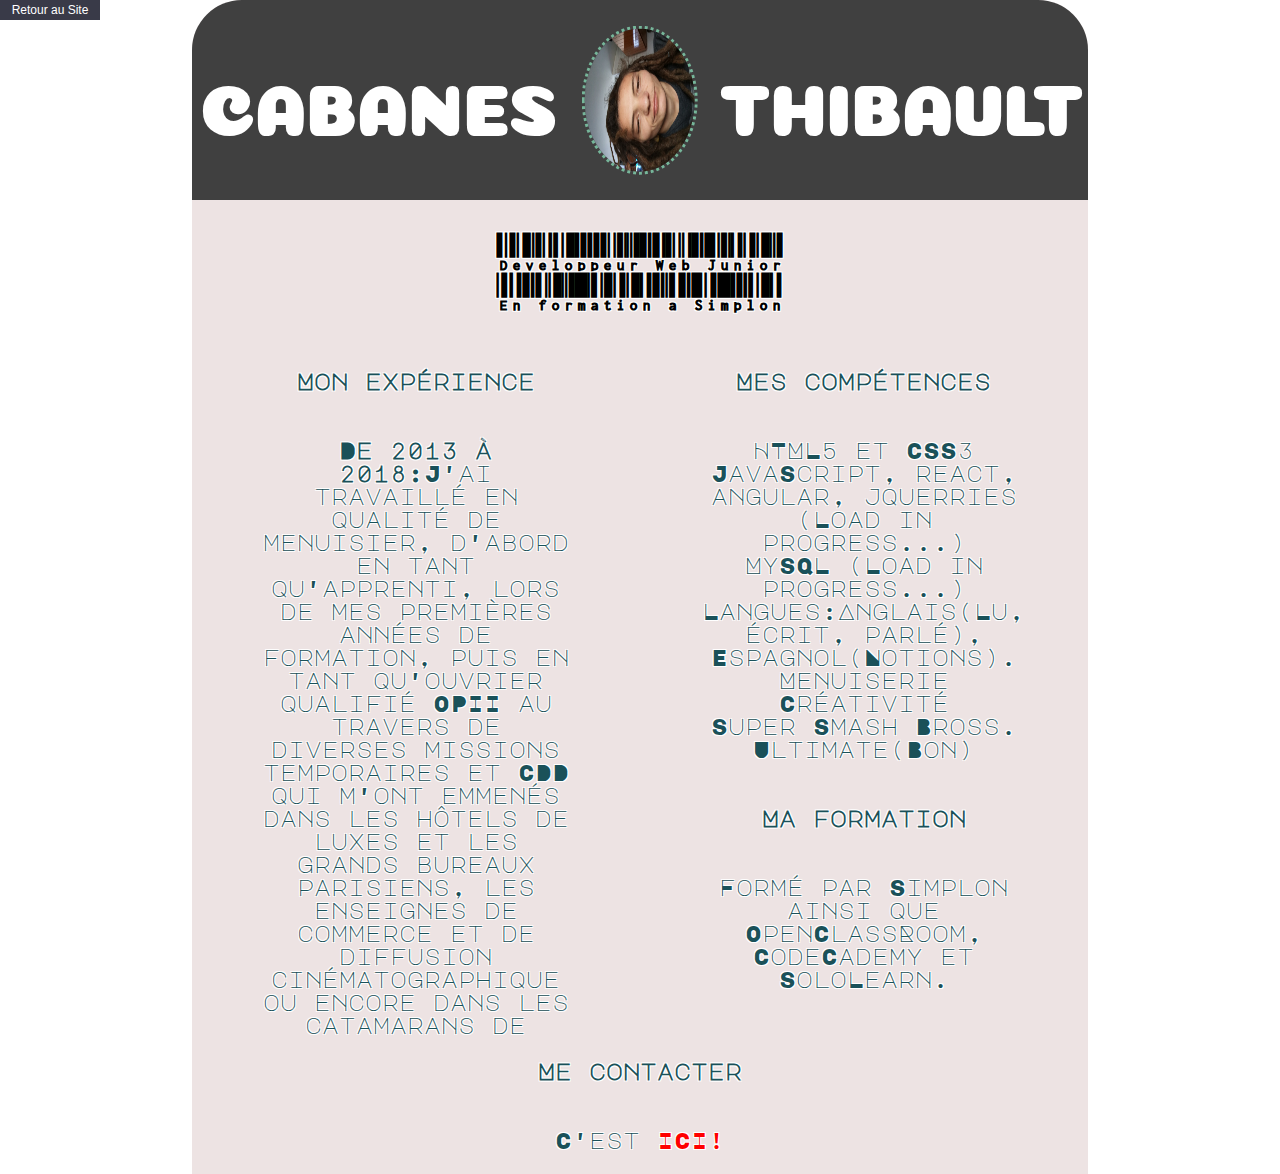
==== CV.html @ e942884b "first commit" ====
<!DOCTYPE html>
<html lang="en">
<head>
	<meta charset="UTF-8">
	<title>Thibault Cabanes|Développeur Web Junior</title>
	<link href="CV/Style.css" type="text/css" rel="Stylesheet">
</head>
<body>
	<a href="Acceuil.html"><button id="back">Retour au Site</button></a>
	<div class="grid">
		<div class="head1">
			<h1>CABANES</h1>
	    </div>
		<div class="photo">
			<img id="moi" src="CV/20170605_103949.jpg">
		</div>
		<div class="head2">
			<h1>THIBAULT</h1>
		</div>
		<div class="titre">
			<h2>Developpeur Web Junior <br/> En formation a Simplon</div></h2>
		<div class="xp">
			<h3>Mon expérience</h3>
   				<ul>
     				<li><strong>De 2013 à 2018:</strong>J'ai travaillé en qualité de menuisier,
       				 d'abord en tant qu'apprenti, lors de mes premières années de formation, puis
       				 en tant qu'ouvrier qualifié OPII au travers de diverses missions temporaires
       				 et CDD qui m'ont emmenés dans les hôtels de luxes et les grands bureaux parisiens,
       				 les enseignes de commerce et de diffusion cinématographique ou encore dans les
       				 catamarans de l'usine Catana basée dans le Languedoc-Roussillon.</li>
     				<li><strong>Depuis 2018:</strong>De retour en région Parisienne, suite à ma pérégrination
       				 dans le sud, et las des conditions de travail errintantes d'un métier pourtant si noble,
       				 j'ai décidé de me "ranger" et de me former à un métier plus actuel dans le cadre duquel
       				 je pourrais m'épanouïr pleinement, j'ai donc décidé de me lancer dans le développement web
       				 et de me confronter à ce domaine qui me semblait si complexe: le code informatique, ainsi
       				 j'ai commencé à suivre des cursus sur diverses plateformes de formation en ligne, afin de
       				 faire un tour plus ou moins complet des differentes informations à connaître, puis je me
       				 suis inscrit à la formation développement web de Simplon, que je suit actuellement, en
       				 espérant qu'avec elle je puisse vivre de grandes aventures... À suivre!!</li>
   				</ul>
		</div>
		<div class="skill">
			<h3>Mes compétences</h3>
   			<ul>
     			<li>HTML5 et CSS3</li>
					<li>JavaScript, react, angular, jquerries (Load in progress...)</li>
					<li>MySQL (Load in progress...)</li>
       			<li>Langues:Anglais(Lu, écrit, parlé), Espagnol(Notions).
       			<li>Menuiserie</li>
     			<li>Créativité</li>
     			<li>Super Smash Bross. Ultimate(Bon)</li>
    		</ul>
    		<h3>Ma formation</h3>
    		<p>Formé par Simplon ainsi que OpenClassRoom, CodeCademy et SoloLearn.</p>
		</div>
		<div class="contact">
			<h3>Me contacter</h3>
    		<p>C'est <a href="mailto:cabanes.thibault@gmail.com" title="cabanes.thibault@gmail.com">ICI!</a></p>
		</div>
	</div>
</body>
</html>
---- CV/Style.css ----
@import url('https://fonts.googleapis.com/css?family=Coiny');
@import url('https://fonts.googleapis.com/css?family=Libre+Barcode+128+Text');
@import url('https://fonts.googleapis.com/css?family=Major+Mono+Display');

::-webkit-scrollbar {
	width: 2px;
}

::-webkit-scrollbar-track {
	box-shadow: inset 0 0 5px none;
}

::-webkit-scrollbar-thumb {
	background: darkgrey;
}

::-webkit-scrollbar-thumb:hover {
	background: black;
}
* {
	font-family: 'Major Mono Display', monospace;
	font-size: 23px;
	text-align: center;
	color: #1a5159/*#6086c1*/;
	text-shadow: white 1px 1px, white -1px 1px, white -1px -1px, white 1px -1px;
}

body {
	margin: 0px;
	width: 100%;
	display: grid;
	grid-template-columns: 1fr 70% 1fr;
	grid-template-rows: auto;
	grid-template-areas: ". g .";
	/*background-image: url(https://encrypted-tbn0.gstatic.com/images?q=tbn:ANd9GcSnGdnWO7YN3viCZqjXkhy-jDtIOmTBNz8X1rwHwPdCDLzBFpv_Og);*/
	background-repeat: no-repeat;
	background-size: cover;
}

a {
	text-decoration: none;
	color: white;
}

#back {
	font-family: Arial;
	font-size: 12px;
	text-shadow: none;
	width: 100px;
	height: 20px;
	display: flex;
	justify-content: center;
	align-items: center;
	background-color: rgba(7, 9, 26, 0.8);
	color: white;
	border: none;
	position: absolute;
	z-index: 12;
}

h1 {
    font-family: Coiny;
    font-size: 70px;
		color: white;
    margin: 0;
		text-shadow: none;
}

h2 {
	font-family: 'Libre Barcode 128 Text', cursive;
	font-size: 40px;
	color: black;
}

p {
}

ul {
	padding: 0;
}

li {
	display: block;
}

a {
	color: red;
}
.grid {
	grid-area: g;
	display: grid;
  grid-template-columns: repeat(12, 1fr);
  grid-template-rows: 200px auto auto auto;
  grid-template-areas: "head head head head head p p headeu headeu headeu headeu headeu"
 					"t t t t t t t t t t t t"
 					"x x x x x x s s s s s s"
 					"c c c c c c c c c c c c";
	/*background-image: url(https://s-media-cache-ak0.pinimg.com/originals/98/55/fb/9855fbe5dcdb69eb9aa9fe7aa703eedf.jpg);*/
	background-color: rgba(165, 116, 116, 0.20);
	/*background-repeat: no-repeat;
	background-size: cover;*/
	border-radius: 50px 50px 0 0;
}

.head1 {
    grid-area: head;
    display: flex;
    justify-content: center;
    align-items: center;
    background-color:#404040;
	border-radius: 50px 0 0 0;
}

.photo {
   grid-area: p;
   display: flex;
   justify-content: center;
   align-items: center;
   background-color: #404040;
}

#moi {
	transform: rotate(-90deg);
	width: 190px;
	height: 110px;
	border-radius: 50%;
	border: 3px dotted #76B69A;

}

.head2 {
    grid-area: headeu;
    display: flex;
    justify-content: center;
    align-items: center;
    background-color: #404040;
	border-radius: 0 50px 0 0;
}

.titre {
	grid-area:t;

}

.xp {
	grid-area: x;
	width: 70%;
	height: 690px;
	margin: 0 15%;
	display: flex;
	flex-direction: column;
	justify-content: flex-start;
	align-items: center;
	overflow-y: scroll;
}

.skill {
	grid-area: s;
	width: 70%;
	margin: 0 15%;
	display: flex;
	flex-direction: column;
	justify-content: flex-start;
	align-items: center;
}

.contact {
	grid-area: c;
	display: flex;
	flex-direction: column;
	justify-content: flex-start;
	align-items: center;
}
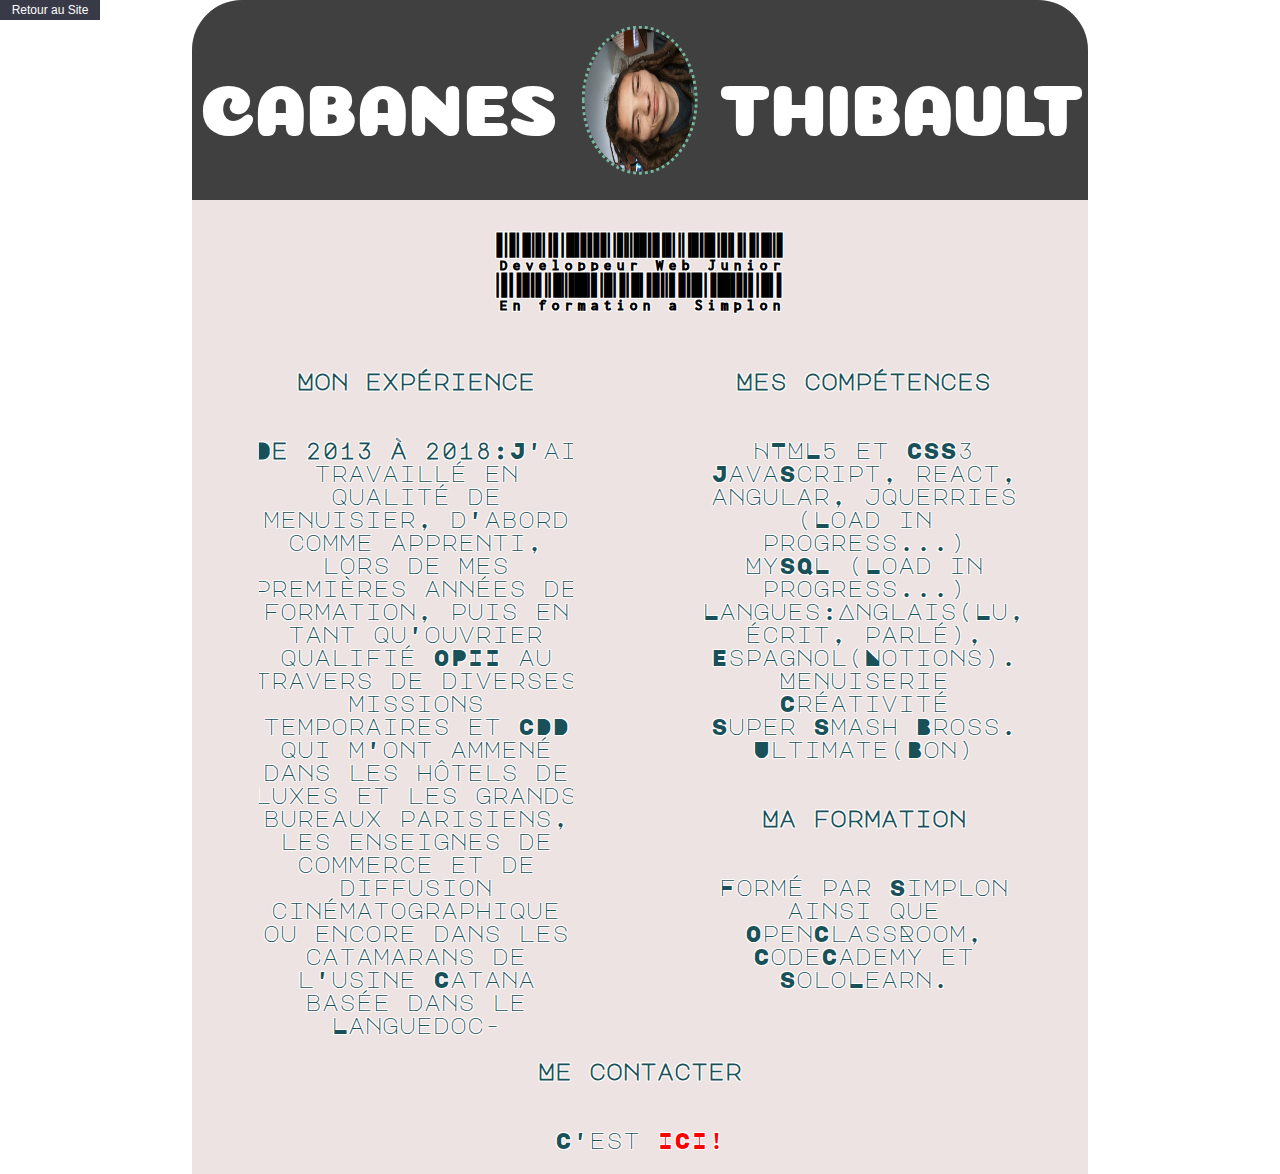
==== commit b5e449ea: "correction" ====
--- a/CV.html
+++ b/CV.html
@@ -6,7 +6,7 @@
 	<link href="CV/Style.css" type="text/css" rel="Stylesheet">
 </head>
 <body>
-	<a href="Acceuil.html"><button id="back">Retour au Site</button></a>
+	<a href="index.html"><button id="back">Retour au Site</button></a>
 	<div class="grid">
 		<div class="head1">
 			<h1>CABANES</h1>
@@ -23,20 +23,19 @@
 			<h3>Mon expérience</h3>
    				<ul>
      				<li><strong>De 2013 à 2018:</strong>J'ai travaillé en qualité de menuisier,
-       				 d'abord en tant qu'apprenti, lors de mes premières années de formation, puis
+       				 d'abord comme apprenti, lors de mes premières années de formation, puis
        				 en tant qu'ouvrier qualifié OPII au travers de diverses missions temporaires
-       				 et CDD qui m'ont emmenés dans les hôtels de luxes et les grands bureaux parisiens,
+       				 et CDD qui m'ont ammené dans les hôtels de luxes et les grands bureaux parisiens,
        				 les enseignes de commerce et de diffusion cinématographique ou encore dans les
        				 catamarans de l'usine Catana basée dans le Languedoc-Roussillon.</li>
-     				<li><strong>Depuis 2018:</strong>De retour en région Parisienne, suite à ma pérégrination
-       				 dans le sud, et las des conditions de travail errintantes d'un métier pourtant si noble,
-       				 j'ai décidé de me "ranger" et de me former à un métier plus actuel dans le cadre duquel
-       				 je pourrais m'épanouïr pleinement, j'ai donc décidé de me lancer dans le développement web
-       				 et de me confronter à ce domaine qui me semblait si complexe: le code informatique, ainsi
-       				 j'ai commencé à suivre des cursus sur diverses plateformes de formation en ligne, afin de
-       				 faire un tour plus ou moins complet des differentes informations à connaître, puis je me
-       				 suis inscrit à la formation développement web de Simplon, que je suit actuellement, en
-       				 espérant qu'avec elle je puisse vivre de grandes aventures... À suivre!!</li>
+     				<li><strong>Depuis 2018:</strong>De retour en région Parisienne et las des conditions de travail 
+     				 ereintantes d'un métier pourtant si noble,
+       				 j'ai décidé de me former à un métier d'avenir, dans le cadre duquel
+       				 je pourrai m'épanouir pleinement. J'ai donc décidé de me lancer dans le développement web
+       				 et de me confronter à ce domaine qui me semblait si complexe: le code informatique. Ainsi
+       				 j'ai commencé à suivre des cursus sur diverses plateformes de formation en ligne, puis je me
+       				 suis inscrit à la formation développement web de Simplon, en
+       				 espérant qu'avec elle je puisse vivre de nouvelles aventures professionnelles... À suivre!!</li>
    				</ul>
 		</div>
 		<div class="skill">
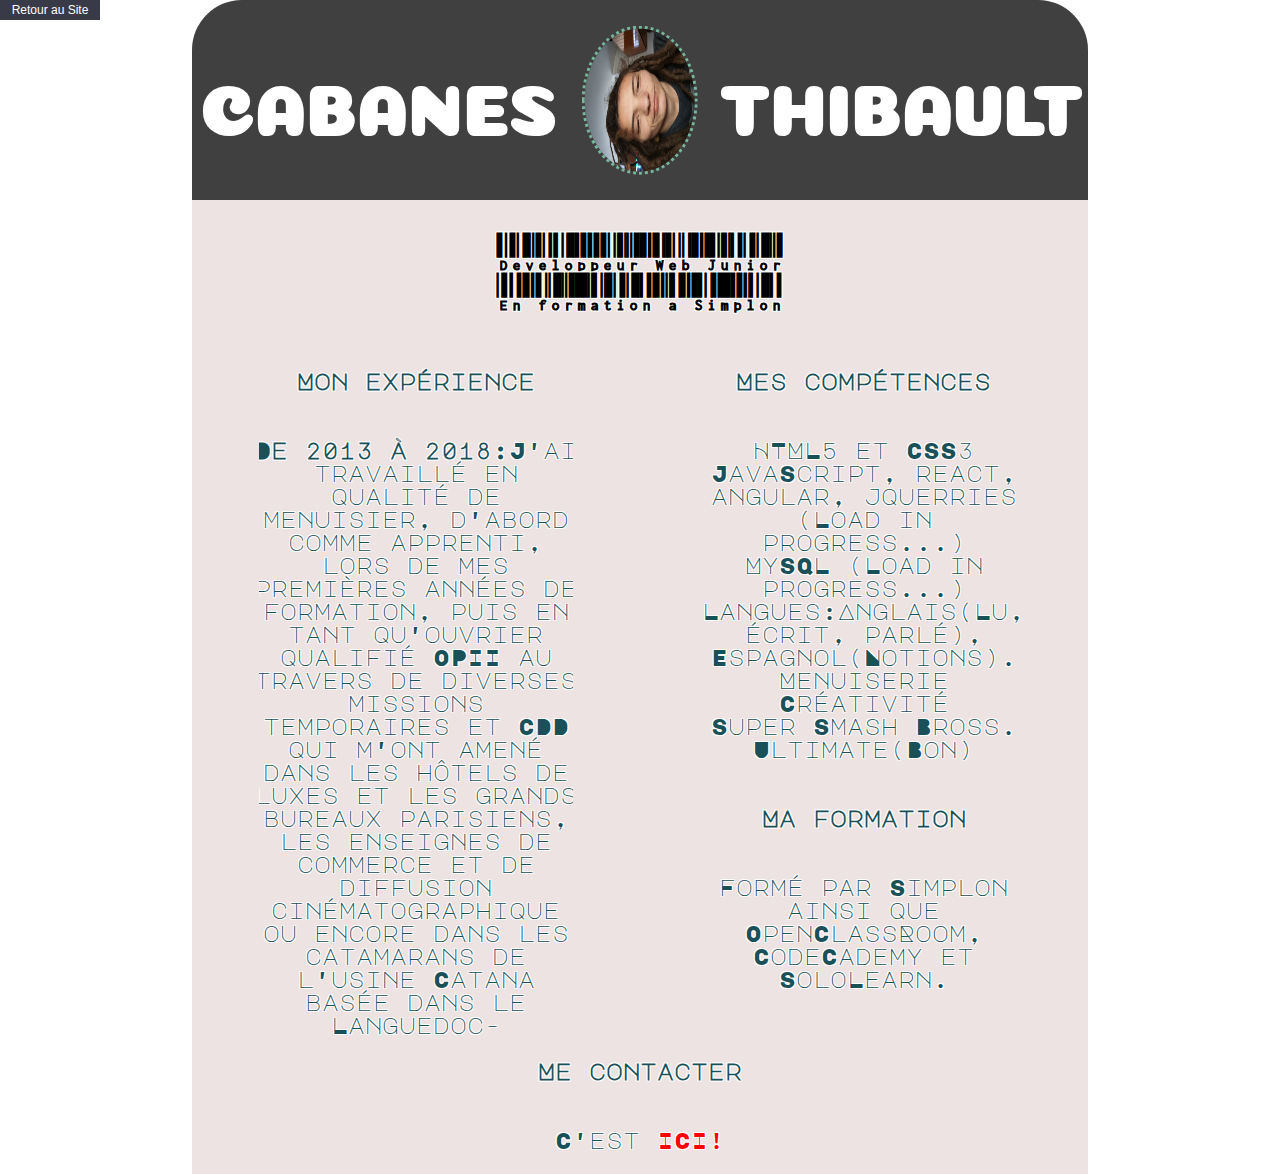
==== commit ad6a4b8b: "corrections" ====
--- a/CV.html
+++ b/CV.html
@@ -25,11 +25,11 @@
      				<li><strong>De 2013 à 2018:</strong>J'ai travaillé en qualité de menuisier,
        				 d'abord comme apprenti, lors de mes premières années de formation, puis
        				 en tant qu'ouvrier qualifié OPII au travers de diverses missions temporaires
-       				 et CDD qui m'ont ammené dans les hôtels de luxes et les grands bureaux parisiens,
+       				 et CDD qui m'ont amené dans les hôtels de luxes et les grands bureaux parisiens,
        				 les enseignes de commerce et de diffusion cinématographique ou encore dans les
        				 catamarans de l'usine Catana basée dans le Languedoc-Roussillon.</li>
      				<li><strong>Depuis 2018:</strong>De retour en région Parisienne et las des conditions de travail 
-     				 ereintantes d'un métier pourtant si noble,
+     				 éreintantes d'un métier pourtant si noble,
        				 j'ai décidé de me former à un métier d'avenir, dans le cadre duquel
        				 je pourrai m'épanouir pleinement. J'ai donc décidé de me lancer dans le développement web
        				 et de me confronter à ce domaine qui me semblait si complexe: le code informatique. Ainsi
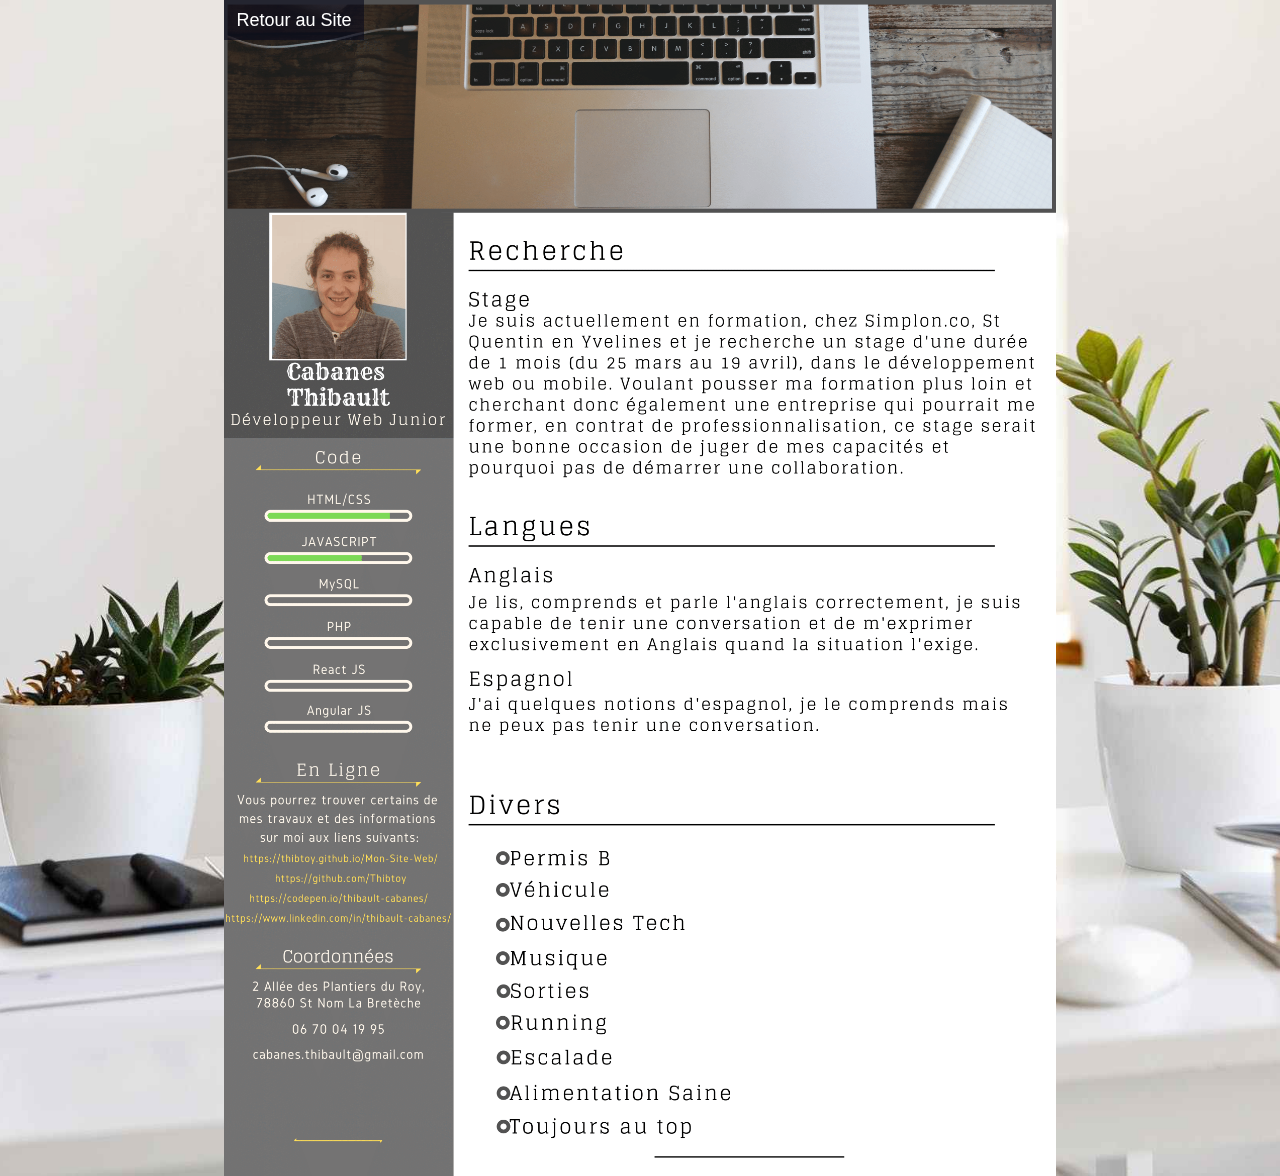
==== commit 399851f3: "modif" ====
--- a/CV.html
+++ b/CV.html
@@ -7,55 +7,6 @@
 </head>
 <body>
 	<a href="index.html"><button id="back">Retour au Site</button></a>
-	<div class="grid">
-		<div class="head1">
-			<h1>CABANES</h1>
-	    </div>
-		<div class="photo">
-			<img id="moi" src="CV/20170605_103949.jpg">
-		</div>
-		<div class="head2">
-			<h1>THIBAULT</h1>
-		</div>
-		<div class="titre">
-			<h2>Developpeur Web Junior <br/> En formation a Simplon</div></h2>
-		<div class="xp">
-			<h3>Mon expérience</h3>
-   				<ul>
-     				<li><strong>De 2013 à 2018:</strong>J'ai travaillé en qualité de menuisier,
-       				 d'abord comme apprenti, lors de mes premières années de formation, puis
-       				 en tant qu'ouvrier qualifié OPII au travers de diverses missions temporaires
-       				 et CDD qui m'ont amené dans les hôtels de luxes et les grands bureaux parisiens,
-       				 les enseignes de commerce et de diffusion cinématographique ou encore dans les
-       				 catamarans de l'usine Catana basée dans le Languedoc-Roussillon.</li>
-     				<li><strong>Depuis 2018:</strong>De retour en région Parisienne et las des conditions de travail 
-     				 éreintantes d'un métier pourtant si noble,
-       				 j'ai décidé de me former à un métier d'avenir, dans le cadre duquel
-       				 je pourrai m'épanouir pleinement. J'ai donc décidé de me lancer dans le développement web
-       				 et de me confronter à ce domaine qui me semblait si complexe: le code informatique. Ainsi
-       				 j'ai commencé à suivre des cursus sur diverses plateformes de formation en ligne, puis je me
-       				 suis inscrit à la formation développement web de Simplon, en
-       				 espérant qu'avec elle je puisse vivre de nouvelles aventures professionnelles... À suivre!!</li>
-   				</ul>
-		</div>
-		<div class="skill">
-			<h3>Mes compétences</h3>
-   			<ul>
-     			<li>HTML5 et CSS3</li>
-					<li>JavaScript, react, angular, jquerries (Load in progress...)</li>
-					<li>MySQL (Load in progress...)</li>
-       			<li>Langues:Anglais(Lu, écrit, parlé), Espagnol(Notions).
-       			<li>Menuiserie</li>
-     			<li>Créativité</li>
-     			<li>Super Smash Bross. Ultimate(Bon)</li>
-    		</ul>
-    		<h3>Ma formation</h3>
-    		<p>Formé par Simplon ainsi que OpenClassRoom, CodeCademy et SoloLearn.</p>
-		</div>
-		<div class="contact">
-			<h3>Me contacter</h3>
-    		<p>C'est <a href="mailto:cabanes.thibault@gmail.com" title="cabanes.thibault@gmail.com">ICI!</a></p>
-		</div>
-	</div>
+	<img id="CV" src="CV/CV.png" alt="navigateur non-compatible"/>
 </body>
 </html>
--- a/CV/Style.css
+++ b/CV/Style.css
@@ -1,173 +1,27 @@
-@import url('https://fonts.googleapis.com/css?family=Coiny');
-@import url('https://fonts.googleapis.com/css?family=Libre+Barcode+128+Text');
-@import url('https://fonts.googleapis.com/css?family=Major+Mono+Display');
-
-::-webkit-scrollbar {
-	width: 2px;
-}
-
-::-webkit-scrollbar-track {
-	box-shadow: inset 0 0 5px none;
-}
-
-::-webkit-scrollbar-thumb {
-	background: darkgrey;
-}
-
-::-webkit-scrollbar-thumb:hover {
-	background: black;
-}
-* {
-	font-family: 'Major Mono Display', monospace;
-	font-size: 23px;
-	text-align: center;
-	color: #1a5159/*#6086c1*/;
-	text-shadow: white 1px 1px, white -1px 1px, white -1px -1px, white 1px -1px;
-}
-
 body {
-	margin: 0px;
 	width: 100%;
-	display: grid;
-	grid-template-columns: 1fr 70% 1fr;
-	grid-template-rows: auto;
-	grid-template-areas: ". g .";
-	/*background-image: url(https://encrypted-tbn0.gstatic.com/images?q=tbn:ANd9GcSnGdnWO7YN3viCZqjXkhy-jDtIOmTBNz8X1rwHwPdCDLzBFpv_Og);*/
+	margin: 0;
+	display: flex;
+	justify-content: center;
+	align-items: flex-start;
+	background-image: url(fond1.jpeg);
 	background-repeat: no-repeat;
 	background-size: cover;
+	background-position: center;
 }
-
-a {
-	text-decoration: none;
-	color: white;
+#CV {
+	width: 65%;
 }
 
 #back {
-	font-family: Arial;
-	font-size: 12px;
-	text-shadow: none;
-	width: 100px;
-	height: 20px;
+	position: fixed;
+	width: 140px;
+	height: 40px;
+	font-size: 18px;
 	display: flex;
 	justify-content: center;
 	align-items: center;
-	background-color: rgba(7, 9, 26, 0.8);
+	background-color: rgba(7, 9, 26, 0.6);
 	color: white;
 	border: none;
-	position: absolute;
-	z-index: 12;
-}
-
-h1 {
-    font-family: Coiny;
-    font-size: 70px;
-		color: white;
-    margin: 0;
-		text-shadow: none;
-}
-
-h2 {
-	font-family: 'Libre Barcode 128 Text', cursive;
-	font-size: 40px;
-	color: black;
-}
-
-p {
-}
-
-ul {
-	padding: 0;
-}
-
-li {
-	display: block;
-}
-
-a {
-	color: red;
-}
-.grid {
-	grid-area: g;
-	display: grid;
-  grid-template-columns: repeat(12, 1fr);
-  grid-template-rows: 200px auto auto auto;
-  grid-template-areas: "head head head head head p p headeu headeu headeu headeu headeu"
- 					"t t t t t t t t t t t t"
- 					"x x x x x x s s s s s s"
- 					"c c c c c c c c c c c c";
-	/*background-image: url(https://s-media-cache-ak0.pinimg.com/originals/98/55/fb/9855fbe5dcdb69eb9aa9fe7aa703eedf.jpg);*/
-	background-color: rgba(165, 116, 116, 0.20);
-	/*background-repeat: no-repeat;
-	background-size: cover;*/
-	border-radius: 50px 50px 0 0;
-}
-
-.head1 {
-    grid-area: head;
-    display: flex;
-    justify-content: center;
-    align-items: center;
-    background-color:#404040;
-	border-radius: 50px 0 0 0;
-}
-
-.photo {
-   grid-area: p;
-   display: flex;
-   justify-content: center;
-   align-items: center;
-   background-color: #404040;
-}
-
-#moi {
-	transform: rotate(-90deg);
-	width: 190px;
-	height: 110px;
-	border-radius: 50%;
-	border: 3px dotted #76B69A;
-
-}
-
-.head2 {
-    grid-area: headeu;
-    display: flex;
-    justify-content: center;
-    align-items: center;
-    background-color: #404040;
-	border-radius: 0 50px 0 0;
-}
-
-.titre {
-	grid-area:t;
-
-}
-
-.xp {
-	grid-area: x;
-	width: 70%;
-	height: 690px;
-	margin: 0 15%;
-	display: flex;
-	flex-direction: column;
-	justify-content: flex-start;
-	align-items: center;
-	overflow-y: scroll;
-}
-
-.skill {
-	grid-area: s;
-	width: 70%;
-	margin: 0 15%;
-	display: flex;
-	flex-direction: column;
-	justify-content: flex-start;
-	align-items: center;
-}
-
-.contact {
-	grid-area: c;
-	display: flex;
-	flex-direction: column;
-	justify-content: flex-start;
-	align-items: center;
-}
+}